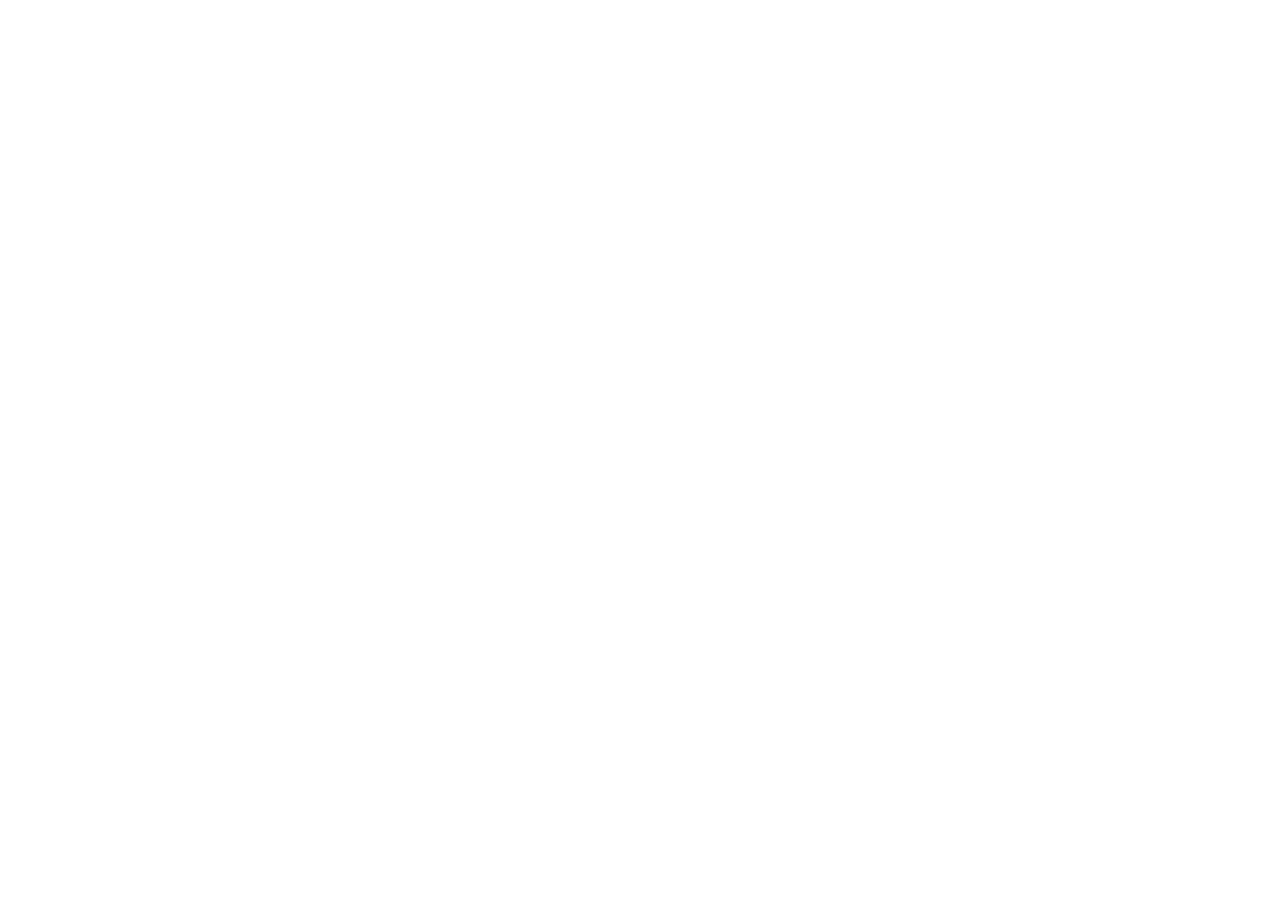
==== grid.html @ 656b5e34 "updated" ====
<!DOCTYPE html>
<html lang="en">
<head>
    <meta charset="UTF-8">
    <meta http-equiv="X-UA-Compatible" content="IE=edge">
    <meta name="viewport" content="width=device-width, initial-scale=1.0">
    <title>Document</title>
</head>
<body>
    
</body>
</html>
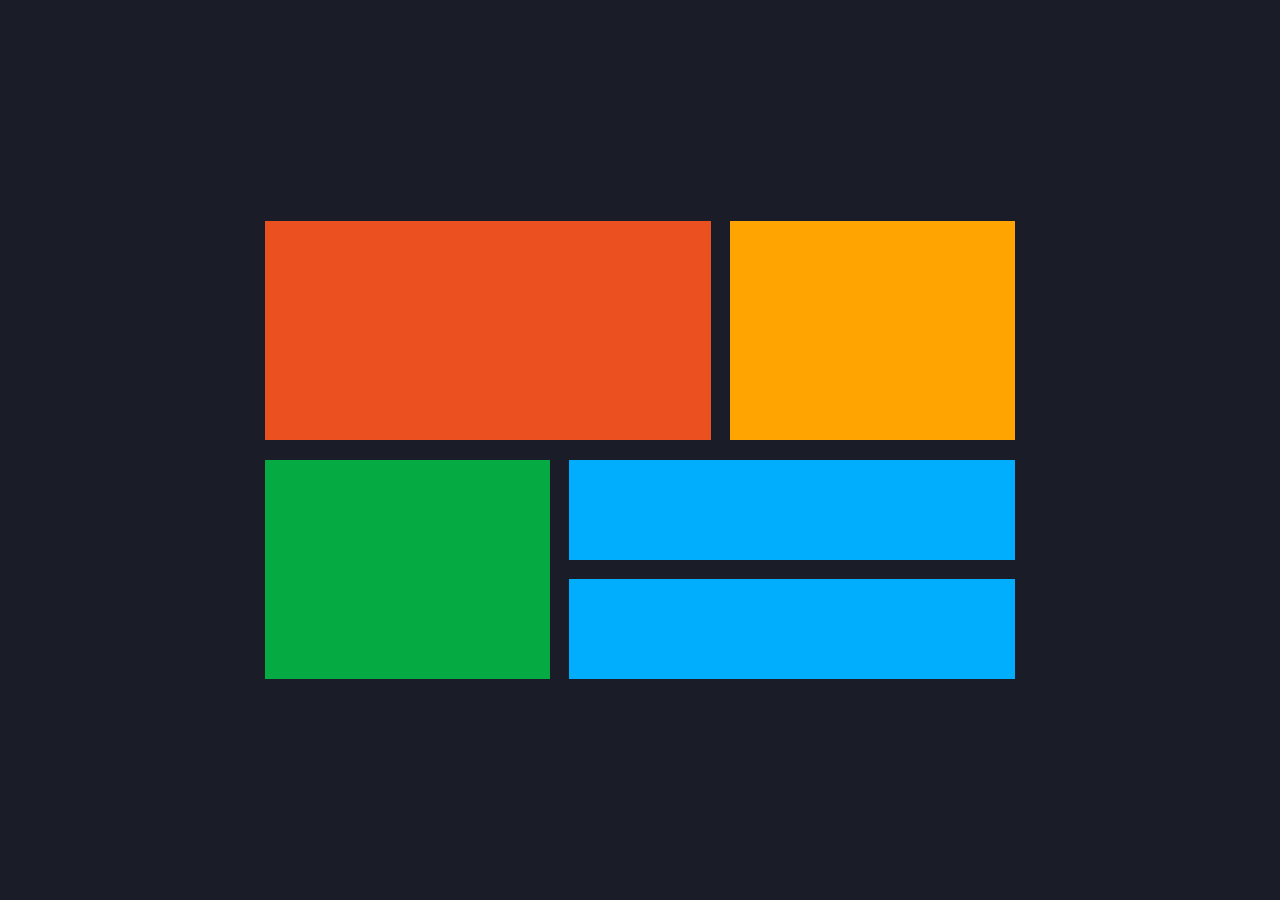
==== commit c7ab5ac9: "updated" ====
--- a/grid.html
+++ b/grid.html
@@ -5,8 +5,24 @@
     <meta http-equiv="X-UA-Compatible" content="IE=edge">
     <meta name="viewport" content="width=device-width, initial-scale=1.0">
     <title>Document</title>
+
+    <link rel="stylesheet" href="./style.css">
 </head>
 <body>
+    <div class="grid-container">
+        <div class="grid-inner-container">
+            <div class="orange-red">
     
+            </div>
+            <div class="yellow">
+    
+            </div>
+            <div class="green">
+                
+            </div>
+            <div class="blue"></div>
+            <div class="blue"></div>
+        </div>
+    </div>
 </body>
 </html>--- a/style.css
+++ b/style.css
@@ -0,0 +1,182 @@
+@import url('https://fonts.googleapis.com/css2?family=Big+Shoulders+Display:wght@700&family=Lexend+Deca&display=swap');
+
+* {
+    margin: 0;
+    padding: 0;
+    box-sizing: border-box;
+    font-family: 'Lexend Deca', sans-serif;
+}
+
+/* Flex */
+body {
+    height: 100vh;
+}
+.flex-container {
+    padding: 1.5rem;
+    display: flex;
+    height: 100%;
+    background-color: hsl(0, 0%, 95%);
+    justify-content: center;
+    align-items: center;
+}
+.card {
+    width: 260px;
+    padding: 2.5rem;
+    height: 450px;
+    display: flex;
+    flex-direction: column;
+    justify-content: space-between;
+}
+.card1 {
+    background-color: hsl(31, 77%, 52%);
+    border-top-left-radius: 7px;
+    border-bottom-left-radius: 7px;
+}
+.card2 {
+    background-color: hsl(184, 100%, 22%);
+}
+.card3 {
+    background-color: hsl(179, 100%, 13%);
+    border-top-right-radius: 7px;
+    border-bottom-right-radius: 7px;
+}
+.text {
+    margin-bottom: 3.5rem;
+}
+p {
+    color: hsla(0, 0%, 100%, 0.75);
+    margin-top: 2rem;
+    font-size: 15px;
+}
+h2 {
+    color: hsl(0, 0%, 95%);
+    font-family: 'Big Shoulders Display', cursive;
+}
+button {
+    padding: 1rem 1.5rem;
+    border: none;
+    border-radius: 500px;
+    background-color: hsl(0, 0%, 95%);
+    align-self: start;
+    width: 70%;
+}
+.card1 button {
+    color: hsl(31, 77%, 52%);    
+}
+.card2 button {
+    color: hsl(184, 100%, 22%);
+}
+.card3 button {
+    color: hsl(179, 100%, 13%);
+}
+
+@media screen and (max-width: 375px) {
+    body {
+        height: auto;
+    }
+    .flex-container {
+        padding: 2rem;
+        height: 100%;
+        background-color: hsl(0, 0%, 95%);
+        flex-direction: column;
+        justify-content: normal;
+    }
+    .card1 {
+        border-top-right-radius: 7px;
+        border-bottom-left-radius: 0px;
+    }
+    .card3 {
+        border-bottom-left-radius: 7px;
+        border-top-right-radius: 0px;
+    }
+}
+
+@media screen and (min-width: 374px) and (max-width: 650px) {
+    body {
+        height: auto;
+    }
+    .flex-container {
+        flex-wrap: wrap;
+    }
+    .card {
+        width: 260px;
+    }
+    .card2 {
+        border-top-right-radius: 7px;
+        border-bottom-right-radius: 7px;
+    }
+    .card3 {
+        border-top-right-radius: 0;
+        border-bottom-left-radius: 7px;
+    }
+}
+
+@media screen and (max-width: 567px) {
+    body {
+        height: auto;
+    }
+    .card1 {
+        border-top-right-radius: 7px;
+        border-bottom-left-radius: 0px;
+    }
+    .card2 {
+        border-radius: 0px;
+    }
+    .card3 {
+        border-bottom-left-radius: 7px;
+        border-top-right-radius: 0px;
+    }
+}
+/* Flex */
+
+
+
+/* Grid */
+.grid-container {
+    background-color: #1a1c28;
+    height: 100%;
+    display: grid;
+    place-items: center;
+}
+.grid-inner-container {
+    /* margin: auto; */
+    height: auto;
+    display: grid;
+    gap: 1.2rem;
+    grid-template-columns: 2fr 1fr 2fr;
+    grid-template-rows: repeat(4, 100px);
+    width: min(95%, 750px);
+}
+.orange-red {
+    grid-column: span 2;
+    grid-row: span 2;
+    background-color: #eb5020;
+}
+.yellow {
+    grid-row: span 2;
+    background-color: #ffa401;
+}
+.green {
+    grid-row: span 2;
+    background-color: #05aa42;
+}
+.blue {
+    grid-column: span 2;
+    background-color: #01aefd;
+}
+
+
+@media screen and (max-width: 375px) {
+    .grid-container {
+        min-height: 100vh;
+    }
+}
+
+
+@media screen and (min-width: 374px) and (max-width: 650px) {
+    .grid-container {
+        min-height: 100vh;
+    }
+}
+
+/* Grid */